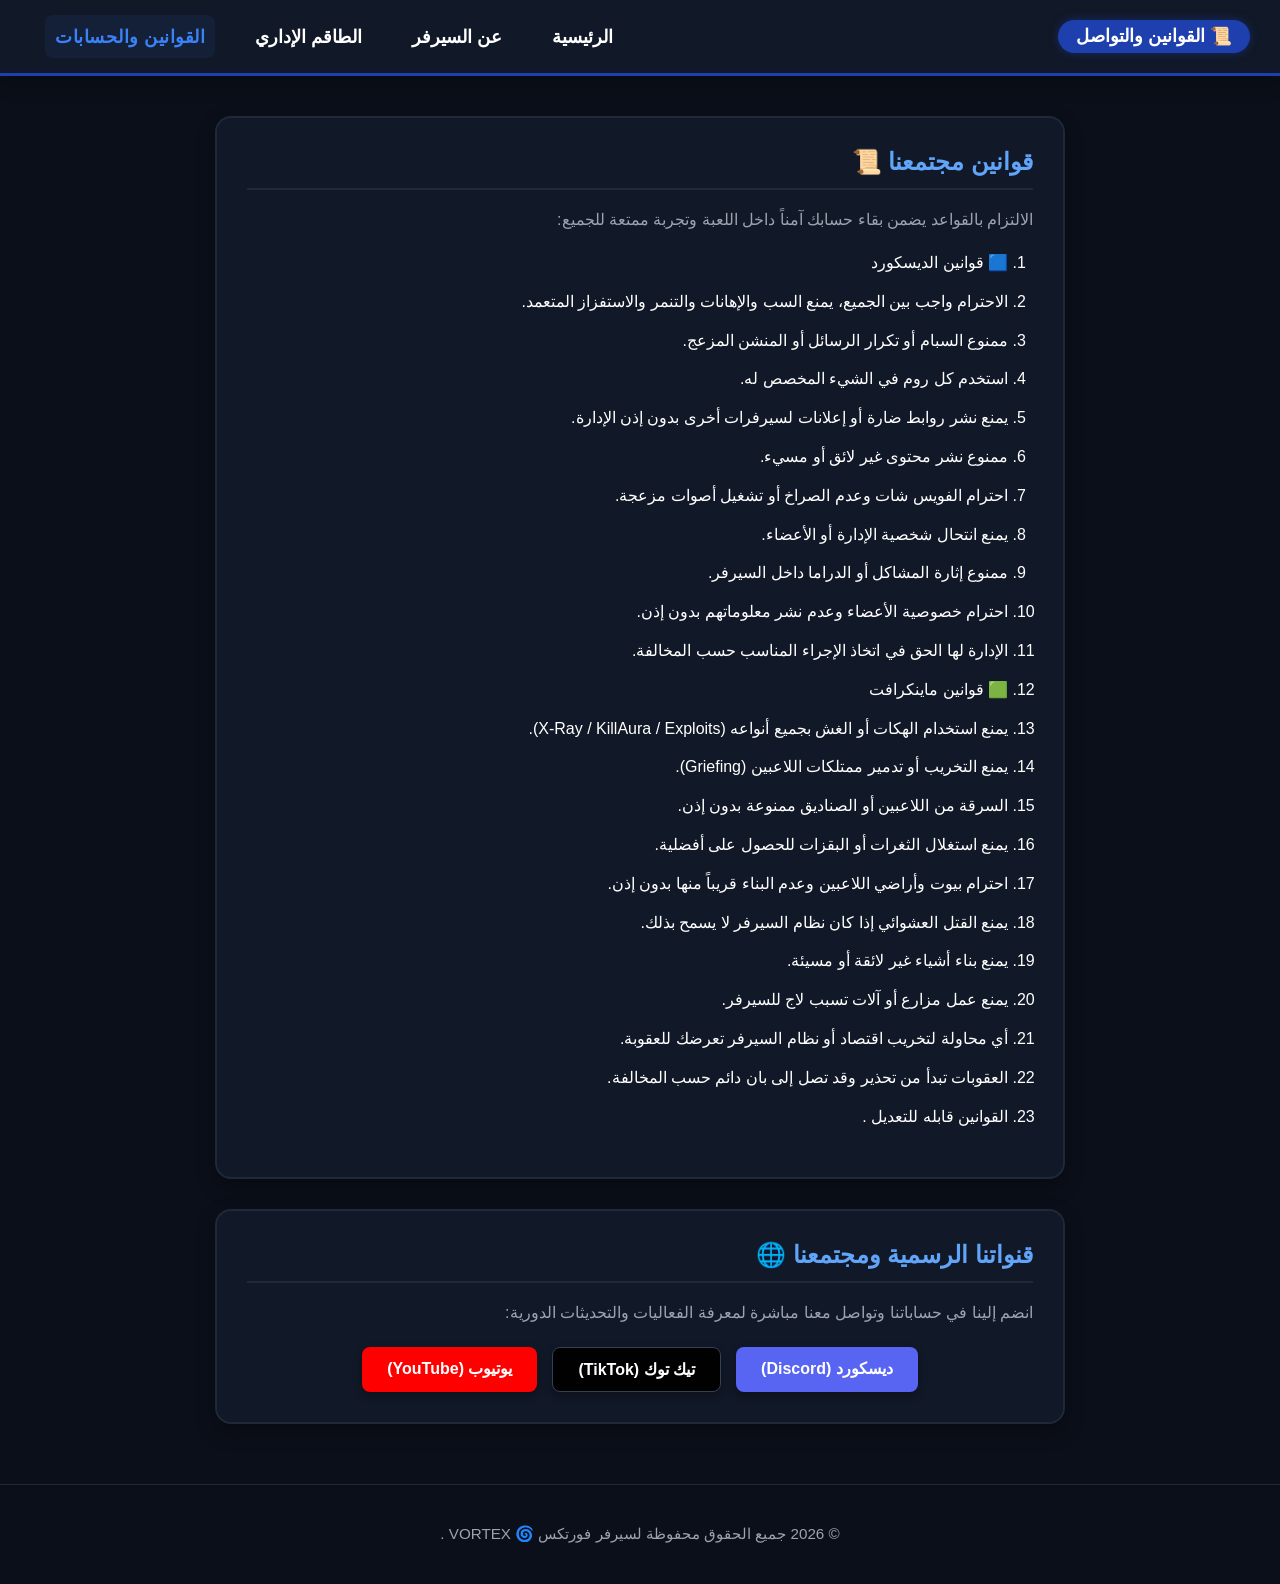
==== rules.html @ 430ab200 "new update for my website this update is a biggest update in vortex world" ====
<!DOCTYPE html>
<html lang="ar" dir="rtl">
<head>
    <meta charset="UTF-8">
    <meta name="viewport" content="width=device-width, initial-scale=1.0">
    <title>القوانين والحسابات | سيرفر فورتكس</title>
    <link rel="stylesheet" href="style.css">
</head>
<body>

    <nav class="navbar">
        <div class="current-page-title">📜 القوانين والتواصل</div>
        
        <div class="menu-container" onclick="toggleMenu()">
            <span class="menu-text">شريط القوائم</span>
            <button class="menu-btn">
                <span></span>
                <span></span>
                <span></span>
            </button>
        </div>

        <ul class="nav-links" id="navLinks">
            <li><a href="index.html">الرئيسية</a></li>
            <li><a href="about.html">عن السيرفر</a></li>
            <li><a href="staff.html">الطاقم الإداري</a></li>
            <li><a href="rules.html" class="active">القوانين والحسابات</a></li>
        </ul>
    </nav>

    <main class="container" style="margin-top: 40px;">
        <section class="card">
            <h2>قوانين مجتمعنا 📜</h2>
            <p style="color: #9ca3af; margin-bottom: 20px;">الالتزام بالقواعد يضمن بقاء حسابك آمناً داخل اللعبة وتجربة ممتعة للجميع:</p>
            <ol style="padding-right: 25px;">
                <li>🟦 قوانين الديسكورد </li>
                <li>الاحترام واجب بين الجميع، يمنع السب والإهانات والتنمر والاستفزاز المتعمد.</li>
                <li>ممنوع السبام أو تكرار الرسائل أو المنشن المزعج.</li>
                <li>استخدم كل روم في الشيء المخصص له.</li>
                <li>يمنع نشر روابط ضارة أو إعلانات لسيرفرات أخرى بدون إذن الإدارة.</li>
                <li>ممنوع نشر محتوى غير لائق أو مسيء.</li>
                <li>احترام الفويس شات وعدم الصراخ أو تشغيل أصوات مزعجة.</li>
                <li>يمنع انتحال شخصية الإدارة أو الأعضاء.</li>
                <li>ممنوع إثارة المشاكل أو الدراما داخل السيرفر.</li>
                <li>احترام خصوصية الأعضاء وعدم نشر معلوماتهم بدون إذن.</li>
                <li>الإدارة لها الحق في اتخاذ الإجراء المناسب حسب المخالفة.</li>
                <li>🟩 قوانين ماينكرافت</li>
                <li>يمنع استخدام الهكات أو الغش بجميع أنواعه (X-Ray / KillAura / Exploits).</li>
                <li>يمنع التخريب أو تدمير ممتلكات اللاعبين (Griefing).</li>
                <li>السرقة من اللاعبين أو الصناديق ممنوعة بدون إذن.</li>
                <li>يمنع استغلال الثغرات أو البقزات للحصول على أفضلية.</li>
                <li>احترام بيوت وأراضي اللاعبين وعدم البناء قريباً منها بدون إذن.</li>
                <li>يمنع القتل العشوائي إذا كان نظام السيرفر لا يسمح بذلك.</li>
                <li>يمنع بناء أشياء غير لائقة أو مسيئة.</li>
                <li>يمنع عمل مزارع أو آلات تسبب لاج للسيرفر.</li>
                <li>أي محاولة لتخريب اقتصاد أو نظام السيرفر تعرضك للعقوبة.</li>
                <li>العقوبات تبدأ من تحذير وقد تصل إلى بان دائم حسب المخالفة.</li>
                <li>القوانين قابله للتعديل .</li>
            </ol>
        </section>

        <section class="card">
            <h2>قنواتنا الرسمية ومجتمعنا 🌐</h2>
            <p style="color: #9ca3af; margin-bottom: 25px;">انضم إلينا في حساباتنا وتواصل معنا مباشرة لمعرفة الفعاليات والتحديثات الدورية:</p>
            <div class="social-links">
                <a href="https://discord.gg/" target="_blank" class="btn discord">ديسكورد (Discord)</a>
                <a href="https://tiktok.com/" target="_blank" class="btn tiktok">تيك توك (TikTok)</a>
                <!-- زر اليوتيوب الجديد الذي تم إضافته هنا -->
                <a href="https://youtube.com/" target="_blank" class="btn youtube">يوتيوب (YouTube)</a>
            </div>
        </section>
        
    </main>

    <footer>
        <p>&copy; 2026 جميع الحقوق محفوظة لسيرفر فورتكس 🌀 VORTEX .</p>
    </footer>

    <script>
        function toggleMenu() { document.getElementById("navLinks").classList.toggle("show"); }
    </script>
</body>
</html>
---- style.css ----
/* ==========================================================================
   1. الإعدادات العامة للموقع والألوان الأساسية (Global Styles)
   ========================================================================== */
body {
    font-family: 'Segoe UI', Tahoma, Geneva, Verdana, sans-serif;
    background-color: #0b0f19; 
    color: #ffffff; 
    margin: 0;
    padding: 0;
    overflow-x: hidden;
}

ol, ul { 
    line-height: 1.8; 
}

li { 
    margin-bottom: 10px; 
}

/* ==========================================================================
   2. شريط التنقل العلوي والقائمة الذكية (Navbar & Responsive Menu)
   ========================================================================== */
.navbar {
    background-color: #111827;
    border-bottom: 3px solid #1e40af; 
    display: flex;
    justify-content: space-between;
    align-items: center;
    padding: 15px 30px;
    position: sticky;
    top: 0;
    z-index: 1000;
    box-shadow: 0 4px 20px rgba(0, 0, 0, 0.3);
    transition: all 0.3s ease;
}

.current-page-title {
    font-size: 1.1rem;
    font-weight: bold;
    color: #ffffff;
    background-color: #1e40af;
    padding: 6px 18px;
    border-radius: 20px;
    box-shadow: 0 0 10px rgba(30, 64, 175, 0.5);
}

.menu-container {
    display: flex;
    align-items: center;
    gap: 10px;
    cursor: pointer;
}

.menu-text {
    font-size: 1rem;
    font-weight: bold;
    color: #3b82f6;
    transition: color 0.3s ease;
}

.menu-container:hover .menu-text {
    color: #60a5fa;
}

.menu-btn {
    display: flex;
    flex-direction: column;
    justify-content: space-around;
    width: 25px;
    height: 20px;
    background: transparent;
    border: none;
    padding: 0;
    cursor: pointer;
}

.menu-btn span {
    width: 25px;
    height: 3px;
    background-color: #3b82f6;
    border-radius: 10px;
    transition: all 0.3s cubic-bezier(0.4, 0, 0.2, 1);
}

.nav-links {
    list-style: none;
    position: absolute;
    top: 65px;
    left: 0;
    width: 100%;
    background-color: rgba(17, 24, 39, 0.98);
    border-bottom: 3px solid #1e40af;
    display: none;
    flex-direction: column;
    padding: 15px 0;
    margin: 0;
    text-align: center;
    box-shadow: 0 10px 25px rgba(0,0,0,0.5);
    backdrop-filter: blur(8px);
}

.nav-links.show {
    display: flex;
    animation: slideDown 0.4s cubic-bezier(0.16, 1, 0.3, 1);
}

@keyframes slideDown {
    from { opacity: 0; transform: translateY(-10px); }
    to { opacity: 1; transform: translateY(0); }
}

.nav-links li { 
    margin: 8px 0; 
}

.nav-links a {
    color: #ffffff;
    text-decoration: none;
    font-size: 1.15rem;
    font-weight: bold;
    display: block;
    padding: 10px 0;
    transition: all 0.3s cubic-bezier(0.4, 0, 0.2, 1);
}

.nav-links a:hover, .nav-links a.active {
    color: #3b82f6;
    background-color: rgba(59, 130, 246, 0.08);
    letter-spacing: 0.5px;
}

/* ==========================================================================
   3. البنر العلوي المتأرجح وبوابة الفورتكس الإعصارية (Header & Vortex Portal Gateway)
   ========================================================================== */
header {
    background: linear-gradient(-45deg, #0b0f19, #1e40af, #0f172a, #1d4ed8, #1e1b4b);
    background-size: 400% 400%; 
    animation: blueBanner 12s ease infinite; 
    text-align: center;
    padding: 110px 20px 50px 20px; 
    box-shadow: 0 4px 20px rgba(0,0,0,0.6);
}

@keyframes blueBanner {
    0% { background-position: 0% 50%; }
    50% { background-position: 100% 50%; }
    100% { background-position: 0% 50%; }
}

.angel-wrapper {
    display: inline-block;
    position: relative;
    margin-bottom: 35px;
    margin-top: 45px;
    animation: portalFloat 5s ease-in-out infinite; 
}

.css-crown {
    position: absolute;
    top: -105px; 
    left: 50%;
    transform: translateX(-50%);
    width: 140px;
    height: 140px;
    display: flex;
    justify-content: center;
    align-items: center;
}

.portal-ring {
    position: absolute;
    box-shadow: 0 0 25px currentColor;
    mix-blend-mode: screen;
}

/* الذراع الخارجي المتموج لدوامة الفورتكس */
.ring-1 { 
    width: 130px; 
    height: 130px; 
    border: 4px solid #3b82f6;
    border-right-color: transparent;
    border-bottom-color: #06b6d4;
    border-radius: 42% 58% 70% 30% / 45% 45% 55% 55%;
    color: rgba(59, 130, 246, 0.6);
    animation: vortexSpin 3.5s linear infinite; 
}

/* الذراع الأوسط ويدور عكس الاتجاه لعمق بصري مذهل للـ Vortex */
.ring-2 { 
    width: 95px; 
    height: 95px; 
    border: 4px solid #a855f7;
    border-left-color: transparent;
    border-top-color: #ec4899;
    border-radius: 70% 30% 52% 48% / 60% 40% 60% 40%;
    color: rgba(168, 85, 247, 0.6);
    animation: vortexSpin 2.5s linear infinite reverse; 
}

/* الذراع الداخلي السريع المؤدي لمركز البعد الآخر */
.ring-3 { 
    width: 65px; 
    height: 65px; 
    border: 3px solid #06b6d4;
    border-right-color: transparent;
    border-top-color: #3b82f6;
    border-radius: 40% 60% 40% 60% / 50% 50% 50% 50%;
    color: rgba(6, 182, 212, 0.6);
    animation: vortexSpin 1.8s linear infinite; 
}

/* قلب البوابة النابض المشع */
.portal-core {
    position: absolute;
    width: 26px;
    height: 26px;
    background: radial-gradient(circle, #ffffff 20%, #6366f1 60%, #0b0f19 100%);
    border-radius: 50%;
    box-shadow: 0 0 30px #ffffff, 0 0 55px #3b82f6, 0 0 85px #a855f7;
    animation: portalCorePulse 1.5s ease-in-out infinite alternate;
}

/* أنيميشن الدوران الحلزوني */
@keyframes vortexSpin {
    0% { transform: rotate(0deg); }
    100% { transform: rotate(360deg); }
}

/* نبضات طاقة قلب البوابة الكونية */
@keyframes portalCorePulse {
    0% { transform: scale(0.85); filter: brightness(1); }
    100% { transform: scale(1.2); filter: brightness(1.4); box-shadow: 0 0 35px #ffffff, 0 0 65px #06b6d4, 0 0 95px #ec4899; }
}

/* طفو التاج بالكامل بشكل انسيابي */
@keyframes portalFloat { 
    0% { transform: translateY(0); } 
    50% { transform: translateY(-10px); } 
    100% { transform: translateY(0); } 
}

.angel-banner {
    padding: 18px 45px;
    background: radial-gradient(circle, rgba(17,24,39,0.95) 0%, rgba(11,15,25,0.98) 100%);
    border-radius: 16px;
    position: relative;
    z-index: 1;
    overflow: hidden;
    border: 3px solid transparent;
    background-image: linear-gradient(rgba(11, 15, 25, 0.95), rgba(11, 15, 25, 0.95)), 
                      linear-gradient(135deg, #3b82f6, #a855f7, #06b6d4, #3b82f6);
    background-origin: border-box;
    background-clip: padding-box, border-box;
    box-shadow: 0 0 25px rgba(59, 130, 246, 0.3);
}

header h1 { 
    margin: 0; 
    font-size: 2.1rem; 
    color: #ffffff;
    text-shadow: 0 0 15px rgba(96, 165, 250, 0.7);
}

header p { 
    color: #e5e7eb; 
    font-size: 1.05rem; 
    margin-top: 12px; 
}

.server-img { 
    max-width: 100%; 
    width: 420px; 
    height: auto; 
    border-radius: 14px; 
    margin-top: 20px; 
    border: 3px solid #ffffff; 
    box-shadow: 0 10px 25px rgba(0,0,0,0.5); 
}

/* ==========================================================================
   4. الهيكل العام للكروت والمربعات (Containers & Cards Layout)
   ========================================================================== */
.container { 
    max-width: 850px; 
    margin: 40px auto; 
    padding: 0 20px; 
}

.card { 
    background-color: #111827; 
    border: 2px solid #1f2937; 
    border-radius: 16px; 
    padding: 30px; 
    margin-bottom: 30px; 
    box-shadow: 0 8px 20px rgba(0,0,0,0.3); 
    transition: transform 0.4s cubic-bezier(0.25, 1, 0.5, 1), 
                border-color 0.4s cubic-bezier(0.25, 1, 0.5, 1), 
                box-shadow 0.4s cubic-bezier(0.25, 1, 0.5, 1);
}

.card:hover {
    transform: translateY(-6px);
    border-color: #3b82f6;
    box-shadow: 0 15px 35px rgba(59, 130, 246, 0.2);
}

.card h2 { 
    color: #60a5fa; 
    border-bottom: 2px solid #1f2937; 
    padding-bottom: 12px; 
    margin-top: 0; 
    font-size: 1.5rem; 
}

/* ==========================================================================
   5. مربع الـ IP وحالة الاتصال بالسيرفر (Server IP & Live Status)
   ========================================================================== */
.server-ip { 
    background: linear-gradient(135deg, #0f172a 0%, #172554 100%); 
    border-color: #1d4ed8; 
}

#ip-address { 
    display: inline-block; 
    background-color: #0b0f19; 
    padding: 12px 30px; 
    font-size: 1.4rem; 
    border-radius: 10px; 
    color: #ffffff; 
    border: 2px solid #3b82f6; 
    margin-top: 15px; 
    box-shadow: 0 0 15px rgba(59,130,246,0.2);
    transition: all 0.3s ease;
}

#ip-address:hover {
    background-color: #111827;
    border-color: #60a5fa;
    box-shadow: 0 0 22px rgba(96,165,250,0.4);
    transform: scale(1.03);
}

/* ==========================================================================
   6. كارت الفعالية المطور قطرياً (Event Split Card)
   ========================================================================== */
.event-split-card {
    display: flex;
    min-height: 320px;
    background-color: #111827;
    border-radius: 20px;
    border: 2px solid #1f2937;
    overflow: hidden;
    box-shadow: 0 12px 30px rgba(0,0,0,0.4);
    margin-bottom: 40px;
    position: relative;
    transition: transform 0.4s cubic-bezier(0.25, 1, 0.5, 1),
                border-color 0.4s cubic-bezier(0.25, 1, 0.5, 1), 
                box-shadow 0.4s cubic-bezier(0.25, 1, 0.5, 1);
}

.event-split-card:hover {
    transform: translateY(-6px);
    border-color: #a855f7;
    box-shadow: 0 15px 35px rgba(168, 85, 247, 0.2);
}

.event-triangle-text {
    flex: 1.2;
    padding: 35px;
    background: #111827;
    position: relative;
    z-index: 2;
}

[dir="rtl"] .event-triangle-text {
    clip-path: polygon(0 0, 100% 0, 100% 100%, 15% 100%);
}

.event-text-content h2 { 
    color: #a855f7; 
    font-size: 1.6rem; 
    margin-top: 0; 
    margin-bottom: 15px; 
}

.event-text-content ul { 
    list-style: none; 
    padding-right: 0; 
}

.event-text-content li { 
    margin-bottom: 12px; 
    font-size: 1.05rem; 
}

.event-text-content li strong { 
    color: #c084fc; 
}

.event-triangle-image {
    flex: 0.8;
    position: relative;
    background: linear-gradient(45deg, #1e1b4b, #2e1065, #311042);
    overflow: hidden;
}

.cosmic-image-overlay {
    position: absolute;
    width: 100%;
    height: 100%;
    background-image: radial-gradient(circle at 50% 50%, transparent 20%, rgba(11,15,25,0.85) 80%),
                      url('https://cdn.discordapp.com/attachments/1507030986662219920/1509836143645036595/ChatGPT_Image_27_2026_01_02_48_.png?ex=6a1a9ffc&is=6a194e7c&hm=8de1f16c1d872a97536f495c209b35e7f6c7db83391b729d19771374e6fd96bd&');
    background-size: cover;
    background-position: center;
    mix-blend-mode: luminosity;
    opacity: 0.5;
    animation: photoPan 15s ease-in-out infinite alternate;
}

.event-split-card:hover .cosmic-image-overlay {
    transform: scale(1.1) rotate(1deg);
    opacity: 0.8;
    mix-blend-mode: normal;
}

@keyframes photoPan {
    0% { transform: scale(1); opacity: 0.4; }
    100% { transform: scale(1.08) translateY(-5px); opacity: 0.7; }
}

/* ==========================================================================
   7. أزرار التواصل ومواقع السوشيال ميديا (Social Media Buttons)
   ========================================================================== */
.social-links { 
    display: flex; 
    gap: 15px; 
    justify-content: center; 
    margin-top: 20px; 
    flex-wrap: wrap; 
}

.btn { 
    padding: 12px 25px; 
    border-radius: 8px; 
    text-decoration: none; 
    color: #fff; 
    font-weight: bold; 
    box-shadow: 0 4px 10px rgba(0,0,0,0.3);
    transition: transform 0.3s cubic-bezier(0.25, 1, 0.5, 1), 
                box-shadow 0.3s cubic-bezier(0.25, 1, 0.5, 1), 
                filter 0.3s ease;
}

.discord { background-color: #5865F2; } 
.tiktok { background-color: #010101; border: 1px solid #334155; }
.youtube { background-color: #ff0000; }

.btn:hover { 
    transform: translateY(-5px); 
    filter: brightness(1.15);
}

.discord:hover { box-shadow: 0 8px 20px rgba(88, 101, 242, 0.4); }
.tiktok:hover { box-shadow: 0 8px 20px rgba(255, 255, 255, 0.15); border-color: #ffffff; }
.youtube:hover { box-shadow: 0 8px 20px rgba(255, 0, 0, 0.4); }

/* ==========================================================================
   8. تصميم كروت الهوية الشخصية للإدارة (Staff ID Cards)
   ========================================================================== */
.staff-grid {
    display: flex;
    flex-direction: column;
    gap: 25px;
    margin-top: 25px;
}

.id-card {
    background: linear-gradient(135deg, #1e293b 0%, #0f172a 100%);
    border: 2px solid #334155;
    border-radius: 14px;
    overflow: hidden;
    box-shadow: 0 8px 16px rgba(0, 0, 0, 0.4);
    position: relative;
    transition: all 0.3s cubic-bezier(0.4, 0, 0.2, 1);
    max-width: 500px;
    width: 100%;
    margin: 0 auto; 
}

.id-card:hover {
    transform: translateY(-4px) scale(1.01);
    border-color: #3b82f6;
    box-shadow: 0 12px 25px rgba(59, 130, 246, 0.2);
}

.id-card-header {
    background-color: #1e40af;
    padding: 8px 15px;
    display: flex;
    justify-content: space-between;
    align-items: center;
    border-bottom: 2px solid #3b82f6;
}

.id-brand {
    font-size: 0.8rem;
    font-weight: bold;
    letter-spacing: 1px;
    color: #93c5fd;
}

.id-serial {
    font-family: monospace;
    font-size: 0.85rem;
    color: #ffffff;
    background: rgba(0, 0, 0, 0.3);
    padding: 2px 8px;
    border-radius: 4px;
}

.id-card-body {
    display: flex;
    padding: 20px;
    gap: 20px;
    align-items: center;
}

.id-avatar-wrapper {
    background-color: #0b0f19;
    border: 2px solid #475569;
    border-radius: 8px;
    padding: 5px;
    width: 90px;
    height: 90px;
    display: flex;
    justify-content: center;
    align-items: center;
    flex-shrink: 0;
    box-shadow: inset 0 0 10px rgba(0,0,0,0.8);
}

.id-avatar {
    max-width: 100%;
    max-height: 100%;
    object-fit: contain;
}

.id-info {
    flex-grow: 1;
    display: flex;
    flex-direction: column;
    gap: 8px;
}

.id-field {
    display: flex;
    align-items: center;
    gap: 10px;
    font-size: 0.95rem;
}

.id-label {
    color: #64748b;
    font-weight: bold;
    min-width: 55px;
}

.id-value {
    color: #ffffff;
    font-weight: bold;
}

.id-info .role-owner { color: #f87171; background: rgba(239, 68, 68, 0.15); padding: 2px 10px; border-radius: 6px; border: 1px solid rgba(239, 68, 68, 0.3); }
.id-info .role-admin { color: #fbbf24; background: rgba(245, 158, 11, 0.15); padding: 2px 10px; border-radius: 6px; border: 1px solid rgba(245, 158, 11, 0.3); }
.id-info .role-dev { color: #60a5fa; background: rgba(59, 130, 246, 0.15); padding: 2px 10px; border-radius: 6px; border: 1px solid rgba(59, 130, 246, 0.3); }

.id-status {
    font-size: 0.85rem;
}
.id-status.online { color: #34d399; }
.id-status.offline { color: #f87171; }

/* ==========================================================================
   9. التجاوب مع شاشات الأجهزة (Responsive Layout Media Queries)
   ========================================================================== */
@media (max-width: 768px) {
    .event-split-card { flex-direction: column; }
    .event-triangle-text { clip-path: none !important; padding: 25px; }
    .event-triangle-image { min-height: 200px; }
}

@media (max-width: 480px) {
    .id-card-body {
        flex-direction: column;
        text-align: center;
    }
    .id-field {
        justify-content: center;
    }
}

@media (min-width: 769px) {
    .menu-container { display: none; }
    .nav-links { 
        display: flex !important; 
        position: static; 
        flex-direction: row; 
        background: transparent; 
        border: none; 
        box-shadow: none; 
        backdrop-filter: none; 
        padding: 0; 
        width: auto;
    }
    .nav-links li { margin: 0 15px; }
    .nav-links a { padding: 5px 10px; border-radius: 8px; }
}

/* ==========================================================================
   10. تذييل الموقع (Footer)
   ========================================================================== */
footer { 
    text-align: center; 
    padding: 25px; 
    background-color: #0b0f19; 
    color: #9ca3af; 
    margin-top: 60px; 
    border-top: 1px solid #1f2937; 
    font-size: 0.95rem; 
}
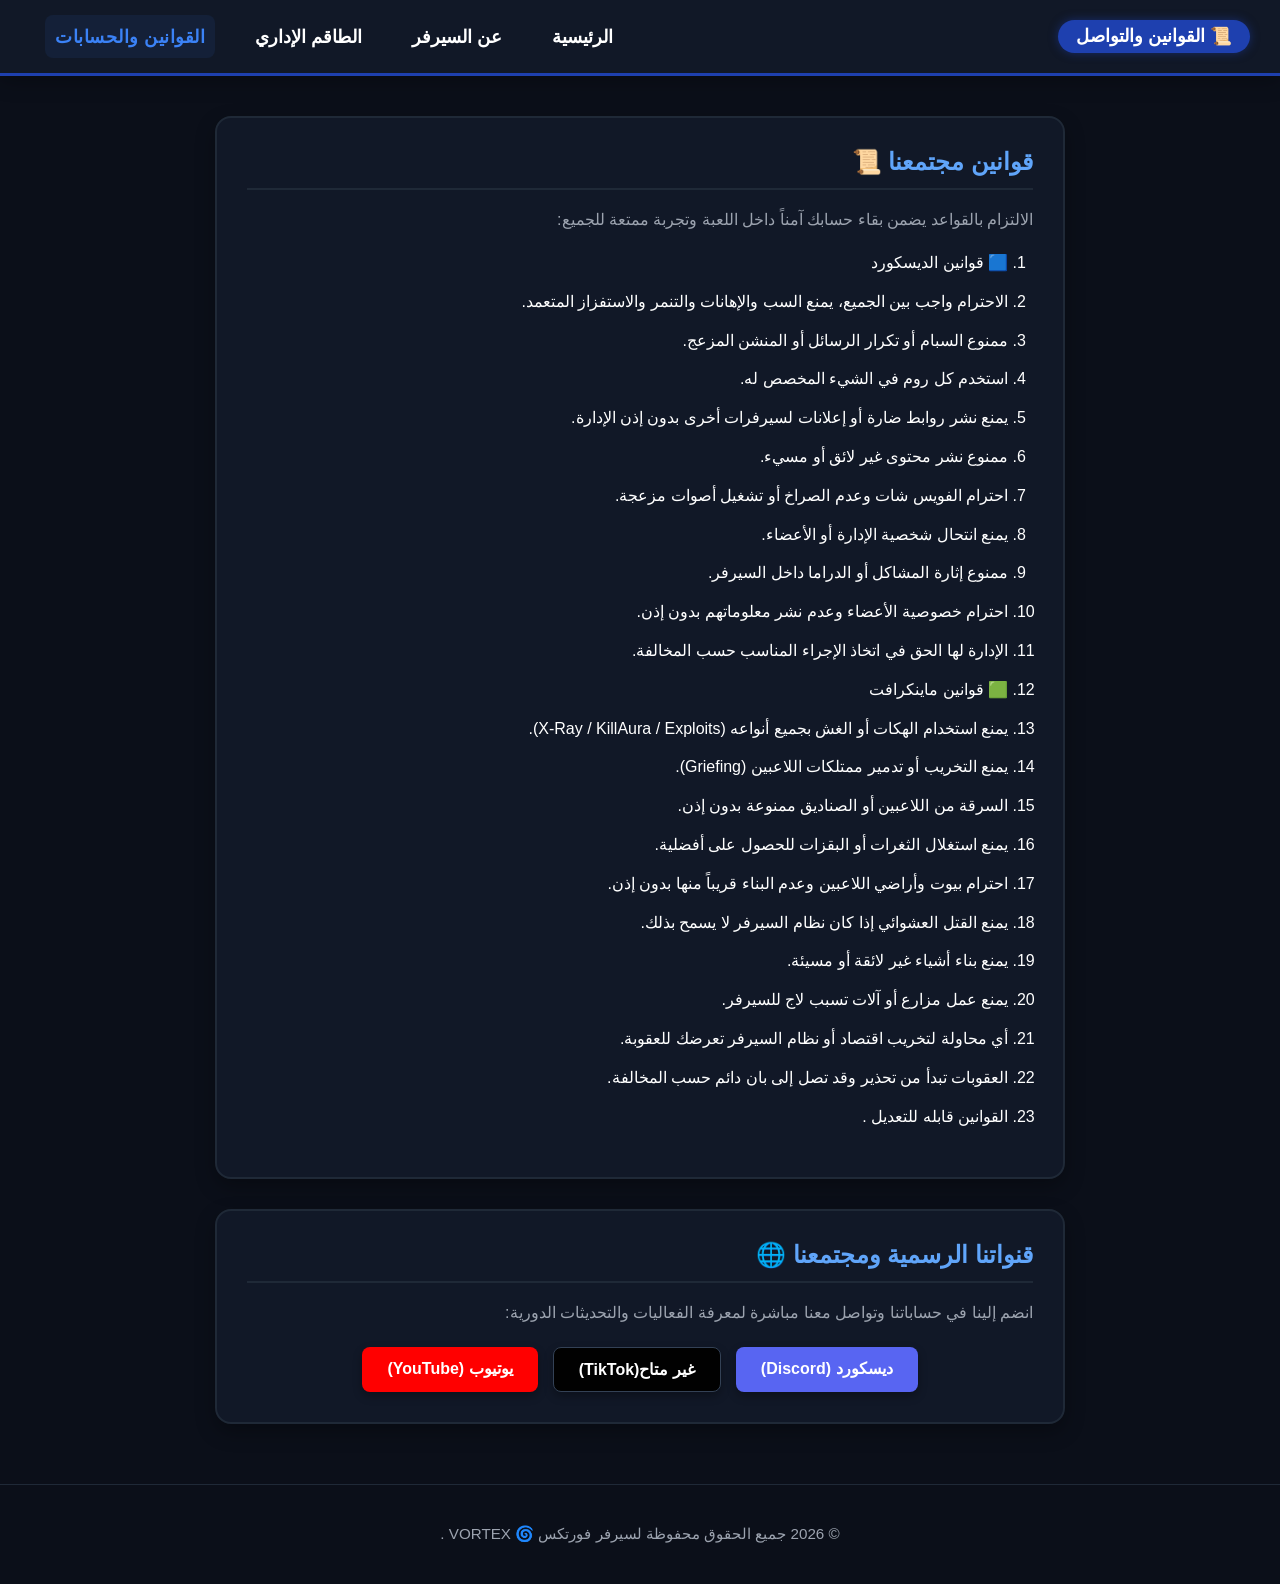
==== commit 21c2184b: "تحديث صفحه التواصل تم تحديث صفحه التواصل لتعمل" ====
--- a/rules.html
+++ b/rules.html
@@ -63,10 +63,10 @@
             <h2>قنواتنا الرسمية ومجتمعنا 🌐</h2>
             <p style="color: #9ca3af; margin-bottom: 25px;">انضم إلينا في حساباتنا وتواصل معنا مباشرة لمعرفة الفعاليات والتحديثات الدورية:</p>
             <div class="social-links">
-                <a href="https://discord.gg/" target="_blank" class="btn discord">ديسكورد (Discord)</a>
-                <a href="https://tiktok.com/" target="_blank" class="btn tiktok">تيك توك (TikTok)</a>
+                <a href="https://discord.gg/6pEZRDwu45" target="_blank" class="btn discord">ديسكورد (Discord)</a>
+                <a href="https://tiktok.com/" target="_blank" class="btn tiktok">غير متاح(TikTok)</a>
                 <!-- زر اليوتيوب الجديد الذي تم إضافته هنا -->
-                <a href="https://youtube.com/" target="_blank" class="btn youtube">يوتيوب (YouTube)</a>
+                <a href="https://youtube.com/@Saw_go" target="_blank" class="btn youtube">يوتيوب (YouTube)</a>
             </div>
         </section>
         
@@ -80,4 +80,4 @@
         function toggleMenu() { document.getElementById("navLinks").classList.toggle("show"); }
     </script>
 </body>
-</html>+</html>
--- a/style.css
+++ b/style.css
@@ -628,4 +628,4 @@
     margin-top: 60px; 
     border-top: 1px solid #1f2937; 
     font-size: 0.95rem; 
-}+}
